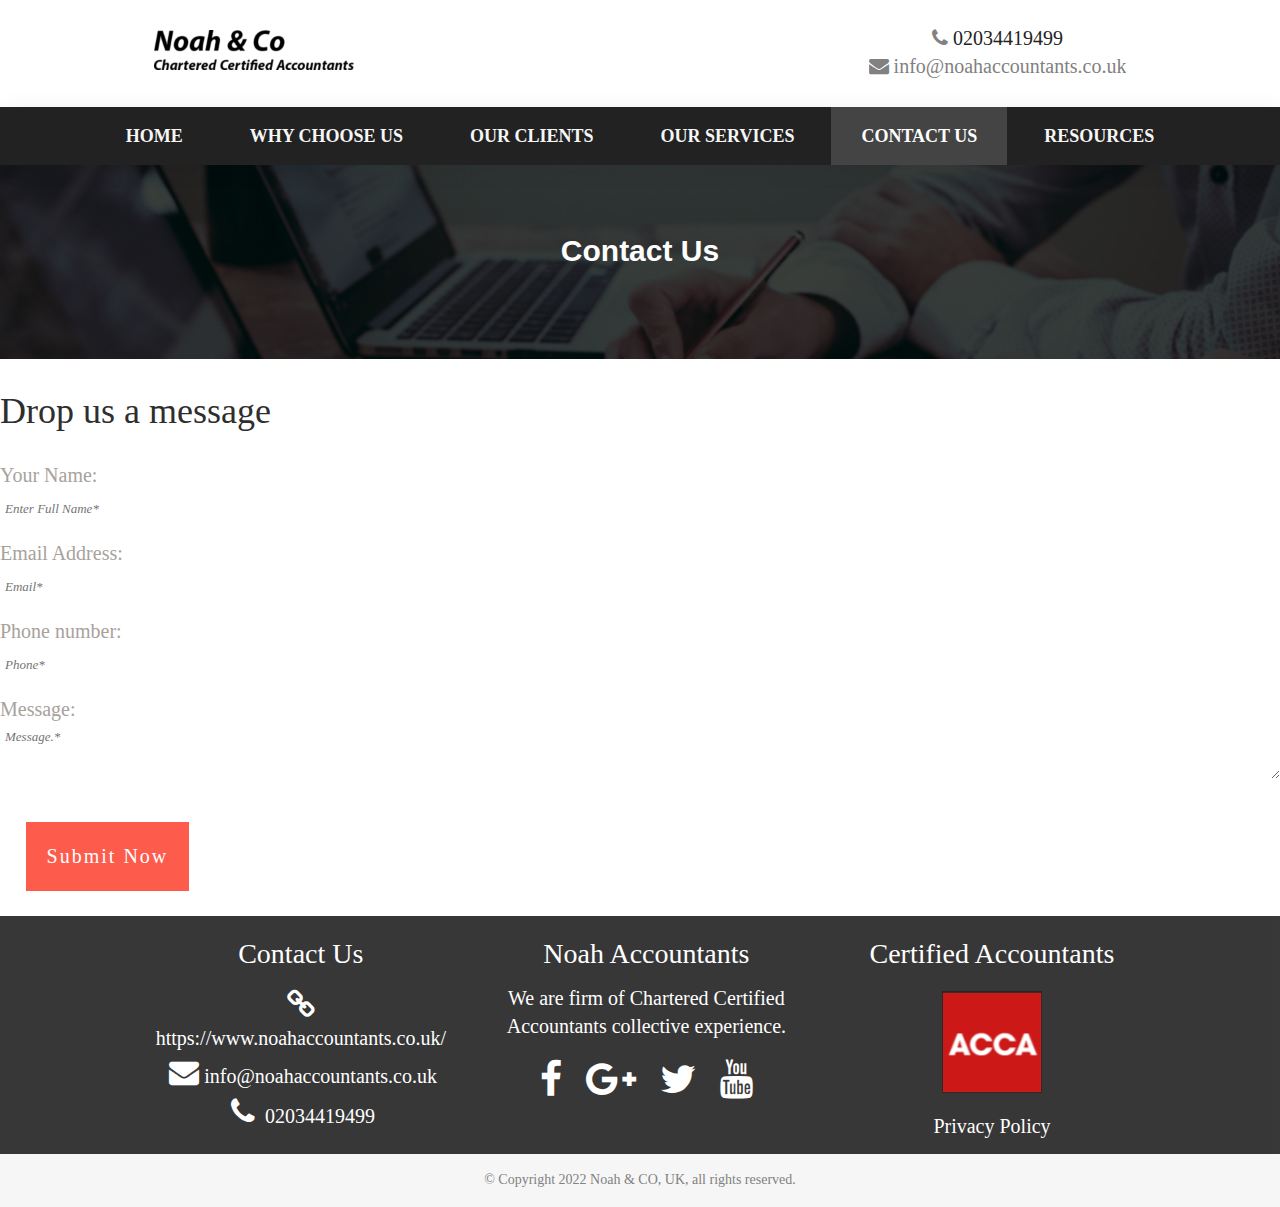
==== contact-us.html @ eddc9705 "Add files via upload" ====
<!DOCTYPE html>
<html>
<head>
    <title>Noah & Co Chartered Certified Accountants</title>
    <meta name="description" content="" />
    <meta name="keywords" content="" />
    <meta charset="UTF-8">
    <meta name="viewport" content="width=device-width, initial-scale=1">
    <link rel="stylesheet" href="https://www.w3schools.com/w3css/4/w3.css">
    <link rel="stylesheet" href="https://www.w3schools.com/lib/w3-theme-black.css">
    <link rel="stylesheet" href="https://cdnjs.cloudflare.com/ajax/libs/font-awesome/4.3.0/css/font-awesome.min.css">
    <meta charset="utf-8">
    <meta http-equiv="X-UA-Compatible" content="IE=edge">
    <meta name="viewport" content="width=device-width, initial-scale=1">
    <link href="css/jquery.bxslider.css" rel="stylesheet" />
    <link href="style.css" rel="stylesheet">
    <link href="css/nav.css" rel="stylesheet">
    <link href="css/font-awesome.min.css" rel="stylesheet" />
    <link rel="shortcut icon" type="image/png" href="/img/fevicon.png" />
    <script src="https://ajax.googleapis.com/ajax/libs/jquery/3.2.1/jquery.min.js"></script>
    <script src="js/makeactivelink.js"></script>
    <!--- Start Navigation -->
    <script src="js/jquery-1.11.2.min.js"></script>
    <script src="js/main.js"></script> <!--- For Navigation -->
    <!--- End Navigation -->
    <link rel="stylesheet" href="https://cdnjs.cloudflare.com/ajax/libs/font-awesome/4.7.0/css/font-awesome.min.css">
    <link rel="stylesheet" href="https://maxcdn.bootstrapcdn.com/bootstrap/4.0.0-beta.3/css/bootstrap.min.css" integrity="sha384-Zug+QiDoJOrZ5t4lssLdxGhVrurbmBWopoEl+M6BdEfwnCJZtKxi1KgxUyJq13dy" crossorigin="anonymous">
</head>
<body>
    <div id="wrapper">
        <!-- start header -->
        <header>
            <div id="callout">
                <p><i class="fa fa-phone"></i> <a href="tel:02034419499">02034419499</a></p>
                <p><i class="fa fa-envelope"></i> info@noahaccountants.co.uk</p>
            </div>
            <div id="logo">
                <a href="/"><img src="img/logo.png" /></a>
            </div>
        </header>
        <!-- end header -->
        <div class="clearfix"></div>
        <!-- start nav -->
        <div class="nav-wrap" id="myHeader">
            <nav class="navigation">
                <div class="nav" nav-menu-style="yoga">
                    <ul class="nav-menu" id="menu">
                        <li><a href="/" > Home </a> </li>
                        <li><a href="why-choose-us"> Why Choose Us</a> </li>
                        <li><a href="our-clients"> Our Clients </a> </li>
                        <li><a href="our-services"> Our Services </a> </li>
                        <li><a href="contact-us" class="active"> Contact Us</a> </li>
                        <li><a href="resources"> Resources</a> </li>
                    </ul>
                </div>
            </nav>
        </div>
        <!-- end nav -->

        <script>
        window.onscroll = function() {myFunction()};

        var header = document.getElementById("myHeader");
        var sticky = header.offsetTop;

        function myFunction() {
        if (window.pageYOffset > sticky) {
            header.classList.add("sticky");
        } else {
            header.classList.remove("sticky");
        }
        }
        </script>
        <!-- Start Banner wrapper #F44336 -->
        <div class="w3-container w3-padding" id="myHeader" >
            <div class="w3-center">
                <h4 class="w3-large-inner-page w3-animate-zoom">Contact Us</h4>  
            </div>
        </div>
        <!-- End Banner Wrapper -->

        <div class="clearfix"> </div>
        <section class="container">
            <form action="https://formspree.io/f/mpzbdpww" method="POST" class="">
                <br>
                <h1>Drop us a message</h1>

                <div class="form-group">
                    <label for="name">Your Name:</label>
                    <input type="text" name="name" class="form-control" id="name" aria-describedby="nameHelp" placeholder="Enter Full Name*" maxlength="100" required>
                </div>
                <div class="form-group">
                    <label for="email">Email Address:</label>
                    <input type="email" name="email"  id="email" class="form-control" placeholder="Email*" maxlength="70" required/>
                </div>
                <div class="form-group">
                    <label for="phone">Phone number:</label>
                    <input type="text" name="phone" id="phone" class="form-control" placeholder="Phone*" minlength="10" maxlength="20" required/>
                </div>
                <!-- <div class="form-group">
                    <label for="message">Message:</label>
                    <textarea class="form-control" name="message" id="message" rows="5"/>
                </div>   -->
                <div class="form-group">
                    <label for="message">Message:</label>
                    <textarea type="text" class="form-control" id="message" name="message" placeholder="Message.*" minlength="5" maxlength="500" required></textarea>
                </div>
                <div class="form-group">
                    <input type="submit" name="submit" class="btn btn-dark" value="Submit Now"/>
                </div>
            </form>
        </section>
        <div class="clearfix"> </div>
        <!-- Start Footer -->
        <footer>
            <div class="one-third left">
                <h3>Contact Us</h3>
                <p class="footercontact">
                    <i class="fa fa-link"></i><a href="/">https://www.noahaccountants.co.uk/</a><br />
                    <i class="fa fa-envelope"></i><a href="mailto:info@noahaccountants.co.uk">info@noahaccountants.co.uk</a><br />
                    <i class="fa fa-phone"></i> <a href="tel:02034419499">02034419499</a>
                </p>
            </div>
            <div class="one-third">
                <h3>Noah Accountants</h3>
                
                <p class="footercontact">
                    We are firm of Chartered Certified Accountants collective experience.
                </p>

                <ul class="social">
                    <li><a href="/contact-us"> <i class="fa fa-facebook"></i> </a></li>
                    <li><a href="/contact-us"> <i class="fa fa-google-plus"></i> </a></li>
                    <li><a href="/contact-us"> <i class="fa fa-twitter"></i> </a></li>
                    <li><a href="/contact-us"> <i class="fa fa-youtube"></i> </a></li>
                    
                </ul>
            </div>
            <div class="one-third">
                <h3>Certified Accountants</h3>
                <p class="footercontact">
                    <img src="img/acca-logo.png" style="width: 100px;" alt="acca"><br>
                    <a href="/privacy-policy">Privacy Policy</a>
                </p>
            </div>
        </footer>
        <!-- End Footer -->
        <div id="copyRightContainer">
            <p class="copyRightText">&copy; Copyright 2022 Noah & CO, UK, all rights reserved.</p>
        </div>
    </div>
</body>
</html>
---- style.css ----
@import url(http://fonts.googleapis.com/css?family=Merienda:400,700); /*--- Nav Font --*/
@import url(http://fonts.googleapis.com/css?family=Quicksand:400,700); /*--- Body Font --*/
@import url(http://fonts.googleapis.com/css?family=Shadows+Into+Light+Two); /*--- Heading Font --*/

* {
margin: 0;
border: 0;
padding: 0;
box-sizing: border-box;
}

body { /*background-color: #fcfaf6;	font-family:'Quicksand', 'sans-sarif'; 	font-size: 18px;*/
background-color: #fff;
font: 20px/28px 'PT Serif';
color: #a8a29c;
animation: none !important;
}

a {
color: #222;
text-decoration: none;
cursor: pointer;
}

h1, h2, h3, h4, h5 { /*font-family: 'shadow Into Light Two', cursive;	text-align: center;	color: #444242;	text-transform: uppercase;	letter-spacing: 1%;	margin:2% 0; */
font: 36px/48px 'PT Serif';
color: #2e2e2e;
display: block;
margin: 0;
padding-bottom: 2%;
}

h2 {
font-size: 32px;
}

h3 {
font-size: 28px;
}

h4 {
font-size: 24px;
}

h5 {
font-size: 20px;
text-align: justify;
}

p {
padding: 0% 2% 2% 2%;
color: #818181;
text-align: justify;
}

img {
text-align: center;
max-width: 100%;
height: auto;
}

#wrapper {
    margin: 0 auto; /*max-width: 1120px;	background-color: #fcfaf6;*/
    background-color: #fff;
    max-width: 100%;
    overflow: auto;
    overflow-x: hidden;

}

header {
    width: 95%;
    margin: 0 auto;
}

#logo {
float: left;
margin: 2.5% 0 0 10%;
max-width: 200px;
}

#callout {
float: right;
margin: 2% 10% 2% 0;
height: auto;
overflow: hidden;
}

#callout h2 {
    text-align: right;
    color: #222;
    padding-bottom: unset;
}

#callout h2 a {
    color: #222;
    text-decoration: none;
}

#callout p {
text-align: center;
padding: 0%;
color: #818181;
}

#banner-wrapper { /*max-width:1120px;*/
max-width: 100%;
margin: 0 auto;
padding: 0 0 3% 0;
}


/*--- Start Navigation Style --*/
/* The sticky class is added to the header with JS when it reaches its scroll position */
.sticky {
  position: fixed;
  z-index:21;
  top: -1%;
  width: 100%
}

nav {
    box-shadow: 3px 4px 24px 0 rgba(0, 0, 0, 0.07);
    margin-top: 2px;
    background: #222;
    font-family: 'Merienda', cursive;
    
}

.nav ul {
width: 100%;
overflow: hidden;
list-style: none;
}

.nav-button:hover {
cursor: pointer;
}

.navigation {
clear: both;
width: 100%;
position: relative;
}

.nav a {
    color: #fff;
    text-transform: uppercase;
    font-family: PT Serif;
    text-decoration: none;
}

body .nav .nav-menu li a {
    display: inline-block;
    padding: 15px 20px;
    color: #f6f6f6;
    font-size: 18px;
    font-weight: 700;
}

.nav.yoga .nav-menu li a.active {
    background-color: #444;
    color: #fff;
}

.nav.yoga .nav-menu li a:hover {
    background-color: #444;
    color: #fff;
}

.nav.yoga .nav-toggled {
width: 100%;
min-height: 36px;
border-radius: 6px;
}

.nav.yoga .nav-toggled-controls {
display: block;
height: 36px;
color: #ea8460;
text-align: left;
position: relative;
}

.nav.yoga .nav-toggled-title {
position: relative;
top: 9px;
left: 15px;
font-size: 16px;
}

.nav.yoga .nav-button {
display: block;
position: absolute;
right: 15px;
top: 8px;
}

.nav.yoga .nav-button span {
display: block;
margin-top: 4px;
height: 2px;
background: #fff;
width: 24px;
}

.nav-toggled-controls {
border-bottom: 0px solid #ea8460;
}

.nav.yoga .nav-toggled ul li a {
    display: block;
    width: 100%;
    background-color: #f6f6f6;
    text-align: left;
    padding: 10px 0px 10px 15px;
    border-bottom: 1px solid #444444;
    text-align: center;
    font-size: 16px;
    -webkit-box-sizing: border-box;
    -moz-box-sizing: border-box;
    box-sizing: border-box;
    color: #000;
}

.nav.yoga .nav-toggled ul li a:active {
    background-color: #f6f6f6;
    color: #000;
    border-top: 1px solid #818181;
}

.nav.yoga .nav-toggled ul li a:hover {
    background: #f6f6f6;
    text-decoration: none;
    color: #818181;
    border-bottom: 1px solid #818181;
}

.nav.yoga .nav-toggled ul li {
position: relative;
}

.toggle-sm:after {
position: absolute;
right: 15px;
top: 10px;
font-size: 18px;
line-height: 25px;
}

.nav .nav-menu {
text-align: center;
overflow: visible;
min-height: 56px;
}

.nav .nav-menu li {
    display: inline-block;
    padding: 0px;
    margin: 0px !important;
    position: relative;
}

.nav-button:hover {
cursor: pointer;
}

.nav .nav-toggled ul {
display: none;
margin: 0px;
padding: 0px;
}

.nav ul {
overflow: visible;
}

body .nav .nav-menu li a {
padding: 15px 30px;
}

#hidden-drew-credit a {
visibility: hidden;
}
/*--- End Navigation Style --*/ /*--- Start Image Slider --*/

.slider { /*max-width:1120px;*/
max-width: 100%;
box-shadow: 1% 2% 5% 0 rgba(0,0,0,0.07);
text-align: center;
}

.sidebar i {
    padding:2%;
}

.slider1 img {
    width: 100%;
    margin:0px 0px 10px 0px;
}

.slider1 a {
    margin: 0 auto;
    text-align: center;
}

.slider .bx-wrapper .bx-controls-direction a {
outline: 0 none;
position: absolute;
text-indent: -9999px;
top: 40%;
height: 71px;
width: 40px;
z-index: -1;
transition: all 0.7s;
}

.slider .bx-wrapper:hover .bx-controls-direction a {
z-index: 5;
}
/*.slider .bx-wrapper .bx-prev{	background: #FCEBB6 url("img/prev.png") no-repeat 8px 13px;	left: 0px;}.slider .bx-wrapper .bx-prev:hover{	background: #FCEBB6 url("img/prev.png") no-repeat 8px 13px;	left: 0px;}.slider .bx-wrapper .bx-next{	background: #FCEBB6 url("img/next.png") no-repeat 10px 12px;	left: 0px;}.slider .bx-wrapper .bx-next:hover{	background: #FCEBB6 url("img/next.png") no-repeat 10px 17px;	left: 0px;}*/

.bx-wrapper .bx-pager.bx-default-pager { /*position: relative;	margin: -50px 0px 10px 0px;	padding: 0;*/
position: absolute;
bottom: -50px;
left: 50%;
z-index: 15;
width: 60%;
padding-left: 0;
margin-left: -30%;
text-align: center;
list-style: none;
}

.bx-wrapper .bx-pager.bx-default-pager a {
    left: 0px;
}
/*--- End Image Slider --*/

.clearfix {
clear: both;
}

.one-third {
width: 25%;
float: left; /*margin: 2% 0 3% 4%;*/
margin: 1%;
text-align: center;
}

.one-third.left {
    margin-left: 11%;
}

.one-third.right {
    margin-right: 10%;
}

.one-third i {
    color: #222;
    font-size: 400%;
}

.one-third img {
    padding: 2% 0 6% 0;
}

.topLinksText {
text-align: center;
}

.left-col {
    width: 54.5%;
    float: left;
    margin: 2% 1% 2% 10%;
    padding: 2%;
    text-align: center;
    background-color: #f6f6f6;
}

.left-col:hover {
    background-color: #f6f6f6;
    transition: all 0.7s;
}

.sidebar {
    width: 23.5%;
    float: left;
    margin: 2% 10% 2% 1%;
    padding: 2%;
    text-align: center;
    background-color: #f6f6f6;
}

.sidebar:hover {
    background-color: #f6f6f6;
    transition: all 0.7s;
}

.sidebar img:hover {
    opacity: 0.7;
}

.left-col-half {
    width: 39%;
    float: left;
    margin: 2% 1% 2% 10%;
    padding: 2%;
    text-align: center;
    background-color: #f6f6f6;
}

.left-col-half:hover {
    background-color: #f6f6f6;
    transition: all 0.7s;
}

.right-col-half {
    width: 39%;
    float: left;
    margin: 2% 10% 2% 1%;
    padding: 2%;
    text-align: center;
    background-color: #f6f6f6;
}

.right-col-half:hover {
    background-color: #f6f6f6;
    transition: all 0.7s;
}

.row {
    margin: 5% 10%;
}

.row h1{
    text-align: center;
}

.row p {
    color: #000;
}

.row ul{
    padding: 0% 0% 2% 5%;
    color: #000;
}

#latestEntry {
padding: 2%;
float: left;
display: inline-table;
}

#latestEntry td.title {
    width: 40%;
    color: #818181;
    vertical-align: top;
    text-align: justify;
}

#latestEntry td label {
    color: #818181;
    vertical-align: top;
    text-align: left;
    float: left;
}

.page-callout {
    width: 90%;
    min-height: 70px;
    margin: 1% auto;
    border: 1px solid #222;
}

.advertise {
    min-height: 70px;
    border: 1px solid #222;
    background-color: #fff;
}

.advertise img {
    padding: 2% 2% 2% 2%; /*max-height: 82px;*/
    max-width: 250px;
}

.callout-text {
float: left;
width: 70%; /*font-size: 22px;	font-weight: bold;*/
}

.button-holder {
float: right;
width: 24%;
padding: 1%;
margin-bottom: 4%;
}
/*.btn {	float: left;	-webkit-border-radius: 8px;	-moz-border-radius: 8px;	border-radius: 8px;	color: #FEFBEF;	font-size: 22px;	background: #EFA831;	padding: 10px 20px 10px 20px;	font-weight: bold;	text-decoration: none;}*/

.btn { /*font-family: 'PT Sans', sans-serif;*/
    font: 20px 'PT Serif'; /*font-weight: 700;*/ /*text-transform: uppercase;*/
    letter-spacing: 2px;
    border: 1px solid #FD5B4C;
    background: #FD5B4C;
    color: #fff;
    padding: 10px 20px 10px 20px;
    line-height: 47px;
    margin: 2%;
    cursor: pointer;
    transition: all .3s ease-in-out;
}
.btn:hover {
    background: none;
    color: #222;
    text-decoration: none;
}

.btnYellow { /*font-family: 'PT Sans', sans-serif;*/
    font: 20px 'PT Serif'; /*font-weight: 700;*/ /*text-transform: uppercase;*/
    letter-spacing: 2px;
    border: 1px solid #ffeb3b;
    background: #ffeb3b;
    color: #000;
    padding: 10px 20px 10px 20px;
    line-height: 47px;
    margin: 2%;
    cursor: pointer;
    transition: all .3s ease-in-out;
}
.btnYellow:hover {
    background: none;
    color: #222;
    text-decoration: none;
}

.btnWithBorder {
    font: 20px 'PT Serif';
    letter-spacing: 2px;
    border: 1px solid #222;
    background: none;
    color: #222;
    padding: 10px 20px 10px 20px;
    line-height: 47px;
    margin: 2%;
    cursor: pointer;
    transition: all .3s ease-in-out;
}

.btnWithBorder:hover {
    background: #222;
    color: #fff;
    text-decoration: none;
}

.btn.active.focus, .btn.active:focus, .btn.focus, .btn.focus:active, .btn:active:focus, .btn:focus {
outline: thin dotted;
outline: 5px auto -webkit-focus-ring-color;
outline-offset: -2px;
}
/*-- Start footer --*/

footer {
background: #222;
opacity: 0.9;
width: 100%;
padding: 1px 0;
color: #fff;
overflow: auto;
}

footer h3 {
    text-decoration: none;
    color: #fff;
}

footer p {
    color: #fff;
    padding: 0;
}

.footercontact {
    text-align: center;
    color: #fff;
    text-decoration: none;
}

.footercontact a {
    color: #fff;
    text-decoration: none;
}
.footercontact i {
    color: #fff;
    text-decoration: none;
    font-size: 150%;
    padding: 1.5%;
}

.social {
list-style-type: none;
margin: 3% 0;
padding: 0;
}

.social li {
    display: inline;
}

.social i {
    color: #fff;
    font-size: 195%;
    padding: 3%;
}

.social i:hover {
    color: #444;
}

.google-maps {
position: relative;
padding-bottom: 75%;
height: 0;
overflow: hidden;
}

.google-maps iframe {
    position: absolute;
    top: 0;
    left: 0;
    width: 100% !important;
    height: 90% !important;
}

#copyRightContainer {
    background-color: #f6f6f6;
    font-size: 14px;
}

.copyRightText {
padding: 1%;
color: #818181;
text-align: center;
}
/*-- End footer --*/ /*-- Start Media Queries --*/

.form-control {
    box-shadow: none;
    font-size: 13px;
    font-style: italic;
    border-radius: 0;
    min-height: 40px;
    width: 100%;
    margin-bottom: 10px;
    padding-left:5px;
}

/*Inner pages*/
.innerpagetitle-wrap {
    width: 100%;
    background-color: #f6f6f6;
    min-height: 100px;
    padding:2%;
}

.innerpagetitle-wrap h2 {
    color: #2e2e2e;
    font-size: 36px;
    margin-left: 10%;
    float:left;
}

.innerpagetitle-wrap p {
    color: #2e2e2e;
    font-size: 18px;
    margin-right: 15%;
    text-align: right;
}

/* The alert message box */
.alert {
    padding: 20px;
    background-color: #444; 
    color: white;
    margin-bottom: 15px;
}

.success {
    padding: 20px;
    background-color: #4CAF50; 
    color: white;
    margin-bottom: 15px;
}
/* The close button */
.closebtn {
    margin-left: 15px;
    color: white;
    font-weight: bold;
    float: right;
    font-size: 22px;
    line-height: 20px;
    cursor: pointer;
    transition: 0.3s;
}

/* When moving the mouse over the close button */
.closebtn:hover {
    color: black;
}

@media screen and (max-width: 740px) {
#wrapper {
margin-top: -1%;
}

#logo {
    float: none;
    margin: 0 auto;
    max-width: 200px;
}

#callout {
    width: 100%;
    margin: 3% 0 2% 0;
}

#callout p {
    display: block;
}

.slider .bx-wrapper .bx-controls {
    display: none;
}

.one-third {
    width: 100%;
    margin: 2%;
}

.one-third i {
    font-size: 300%;
}

.one-third.left {
    width: 100%;
    margin: 2%;
}
.one-third.right {
    width: 100%;
    margin: 2%;
}

h1 {
    font-size: 125%;
    letter-spacing: 1px;
    line-height: 125%;
}

h2.welcome {
    font-size: 120%;
}

.left-col {
    width: 100%; 
    margin: 0 auto;
}

.left-col-half {
    width: 100%;
    margin: 0 auto;
    margin-right: 10%;
    padding: 2%;
    text-align: center;
    background-color: #f6f6f6;
}

.left-col-half:hover {
    background-color: #f6f6f6;
    transition: all 0.7s;
}

.right-col-half {
    width: 100%;
    float: left;
    margin: 0 auto;
    padding: 2%;
    text-align: center;
    background-color: #f6f6f6;
}

.right-col-half:hover {
    background-color: #f6f6f6;
    transition: all 0.7s;
}

.sidebar {
    width: 100%; /*margin: 2% 4% 2% 0;*/ /*margin: 0;*/
    margin: 0 auto;
}

img {
    width: 100%;
}

.sidebar img {
    opacity: 0.9;
}

.page-callout {
    width: 90%;
    min-height: 160px;
}

.callout-text {
    width: 95%;
}

.button-holder {
    width: 80%;
    padding: 1%;
}

.social i {
    font-size: 175%;
}
.footercontact i {
	font-size: 175%;
}
.footercontact {
	width: 95%;
}
.innerpagetitle-wrap p {
    clear: both;
}
.innerpagetitle-wrap h2 {
    margin-left: 2%;
}
.innerpagetitle-wrap p {
    margin-right: 0%;
}
.nav{
    margin-top: 10px;
}

.row ul {
    padding: 0% 0% 2% 5%;
    color: #000;
}

#copyRightContainer {
    background-color: #f6f6f6;
    font-size: 14px;
}

.w3-large {font-size: 30px !important; font-weight: 600; color: #fff; line-height: 1.4em; font-family: "Montserrat", Sans-serif; margin-top: 5%;}
.w3-large-inner-page {font-size: 30px !important; font-weight: 600; color: #fff; line-height: 1.4em; font-family: "Montserrat", Sans-serif; margin: 5%;}
.w3-small {font-size: 16px !important; font-weight: 300; color: #fff; line-height: 2em; font-family: "Lato", Sans-serif;}

}
/*-- End Media Queries --*/

/* Sample colors to use
Red sample color #F44336 
Yellow sample color #ffeb3b 
Green sample color #4CAF50
Blue sample color #2196F3 
Amber sample color #ff9800 
*/

.w3-animate-zoom {animation:animatezoom 1s; }@keyframes animatezoom{from{transform:scale(0)} to{transform:scale(1)}}
.w3-animate-bottom {animation:animatezoom 1s;}@keyframes animatezoom{from{transform:scale(0)} to{transform:scale(1)}}
.w3-center {max-width: 1140px; margin: 0 auto;}
.w3-large {font-size: 45px !important; font-weight: 600; color: #fff; line-height: 1.4em; font-family: "Montserrat", Sans-serif; margin-top: 5%;}
.w3-large-inner-page {font-size: 30px !important; font-weight: 600; color: #fff; line-height: 1.4em; font-family: "Montserrat", Sans-serif; margin: 5%;}
.w3-small {font-size: 16px !important; font-weight: 300; color: #fff; line-height: 2em; font-family: "Lato", Sans-serif;}
.w3-container {background-image: url(img/sliderimages/banner1.png); background-size:cover; background-color: #000; opacity: 1; transition: background 0.3s, border-radius 0.3s, opacity 0.3s;}
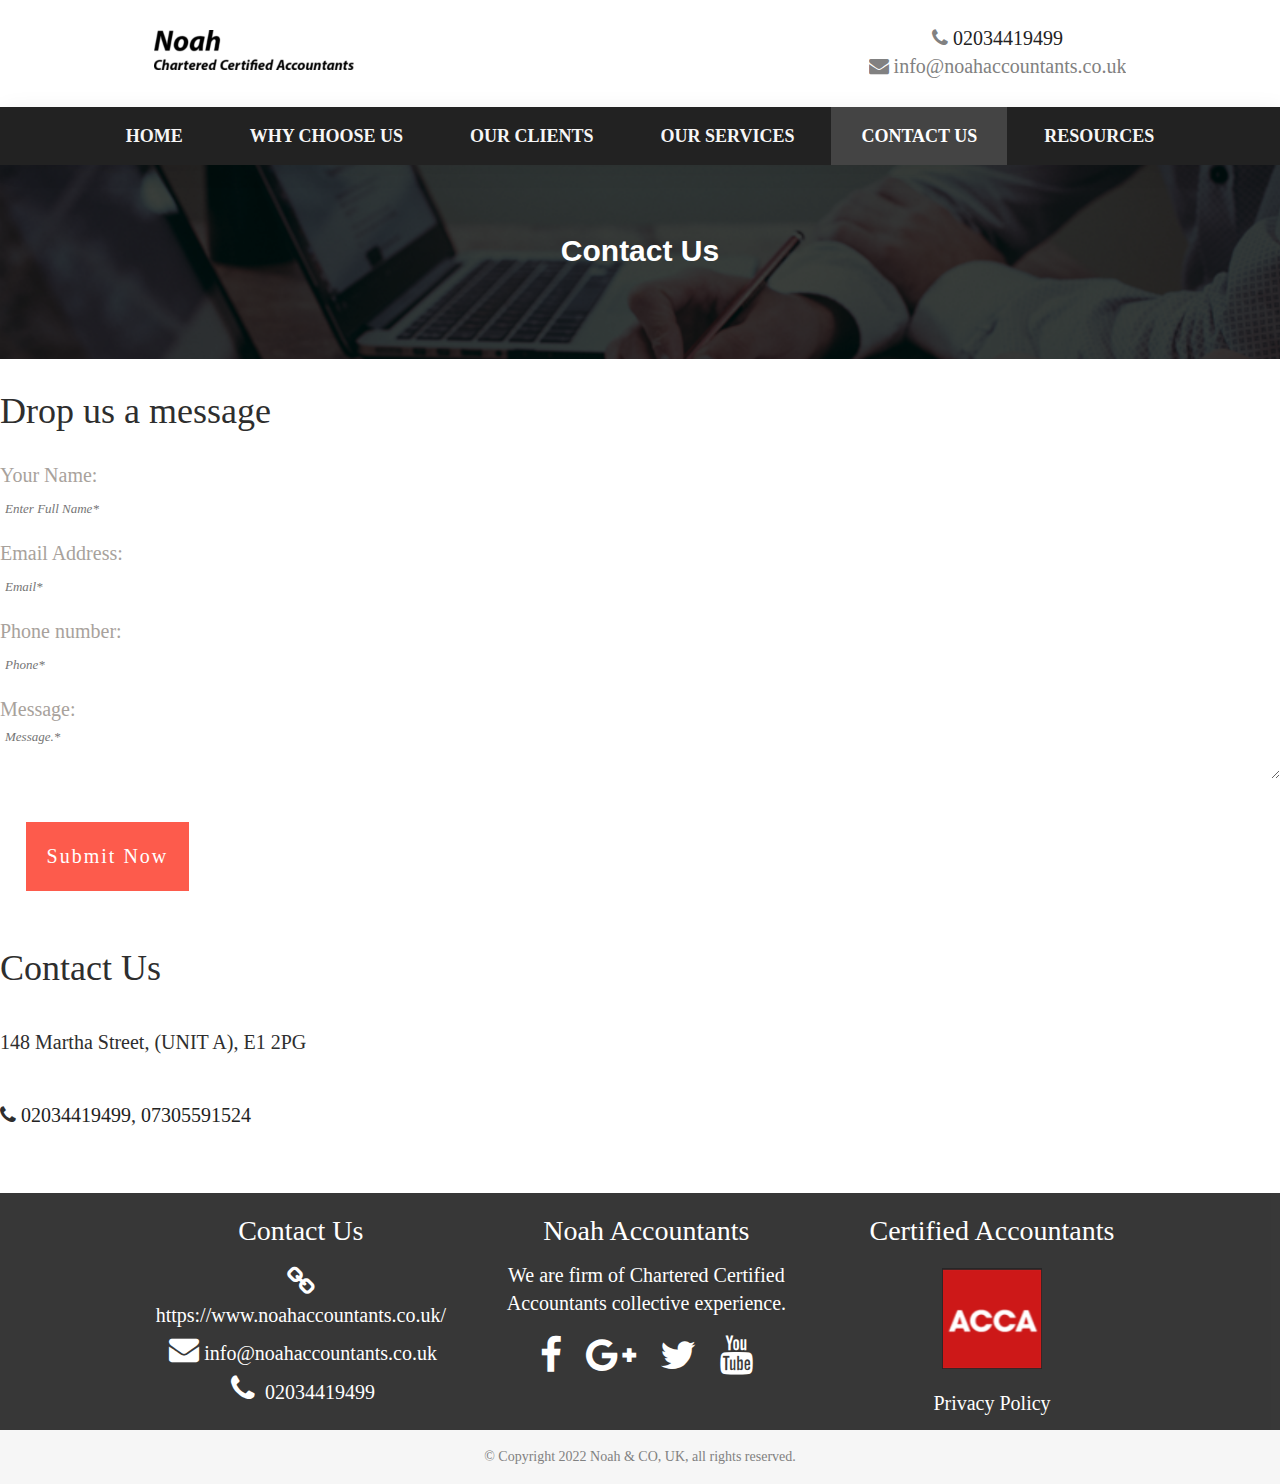
==== commit 9a87a6d7: "Update contact-us.html" ====
--- a/contact-us.html
+++ b/contact-us.html
@@ -84,7 +84,6 @@
             <form action="https://formspree.io/f/mpzbdpww" method="POST" class="">
                 <br>
                 <h1>Drop us a message</h1>
-
                 <div class="form-group">
                     <label for="name">Your Name:</label>
                     <input type="text" name="name" class="form-control" id="name" aria-describedby="nameHelp" placeholder="Enter Full Name*" maxlength="100" required>
@@ -97,10 +96,6 @@
                     <label for="phone">Phone number:</label>
                     <input type="text" name="phone" id="phone" class="form-control" placeholder="Phone*" minlength="10" maxlength="20" required/>
                 </div>
-                <!-- <div class="form-group">
-                    <label for="message">Message:</label>
-                    <textarea class="form-control" name="message" id="message" rows="5"/>
-                </div>   -->
                 <div class="form-group">
                     <label for="message">Message:</label>
                     <textarea type="text" class="form-control" id="message" name="message" placeholder="Message.*" minlength="5" maxlength="500" required></textarea>
@@ -109,6 +104,13 @@
                     <input type="submit" name="submit" class="btn btn-dark" value="Submit Now"/>
                 </div>
             </form>
+            <div>
+                <br>
+                <h1>Contact Us</h1>
+                <h5>148 Martha Street, (UNIT A), E1 2PG</h5>
+                <h5><i class="fa fa-phone"></i> <a href="tel:02034419499">02034419499</a>, <a href="tel:07305591524">07305591524</a></h5>
+                <br>
+            </div>
         </section>
         <div class="clearfix"> </div>
         <!-- Start Footer -->
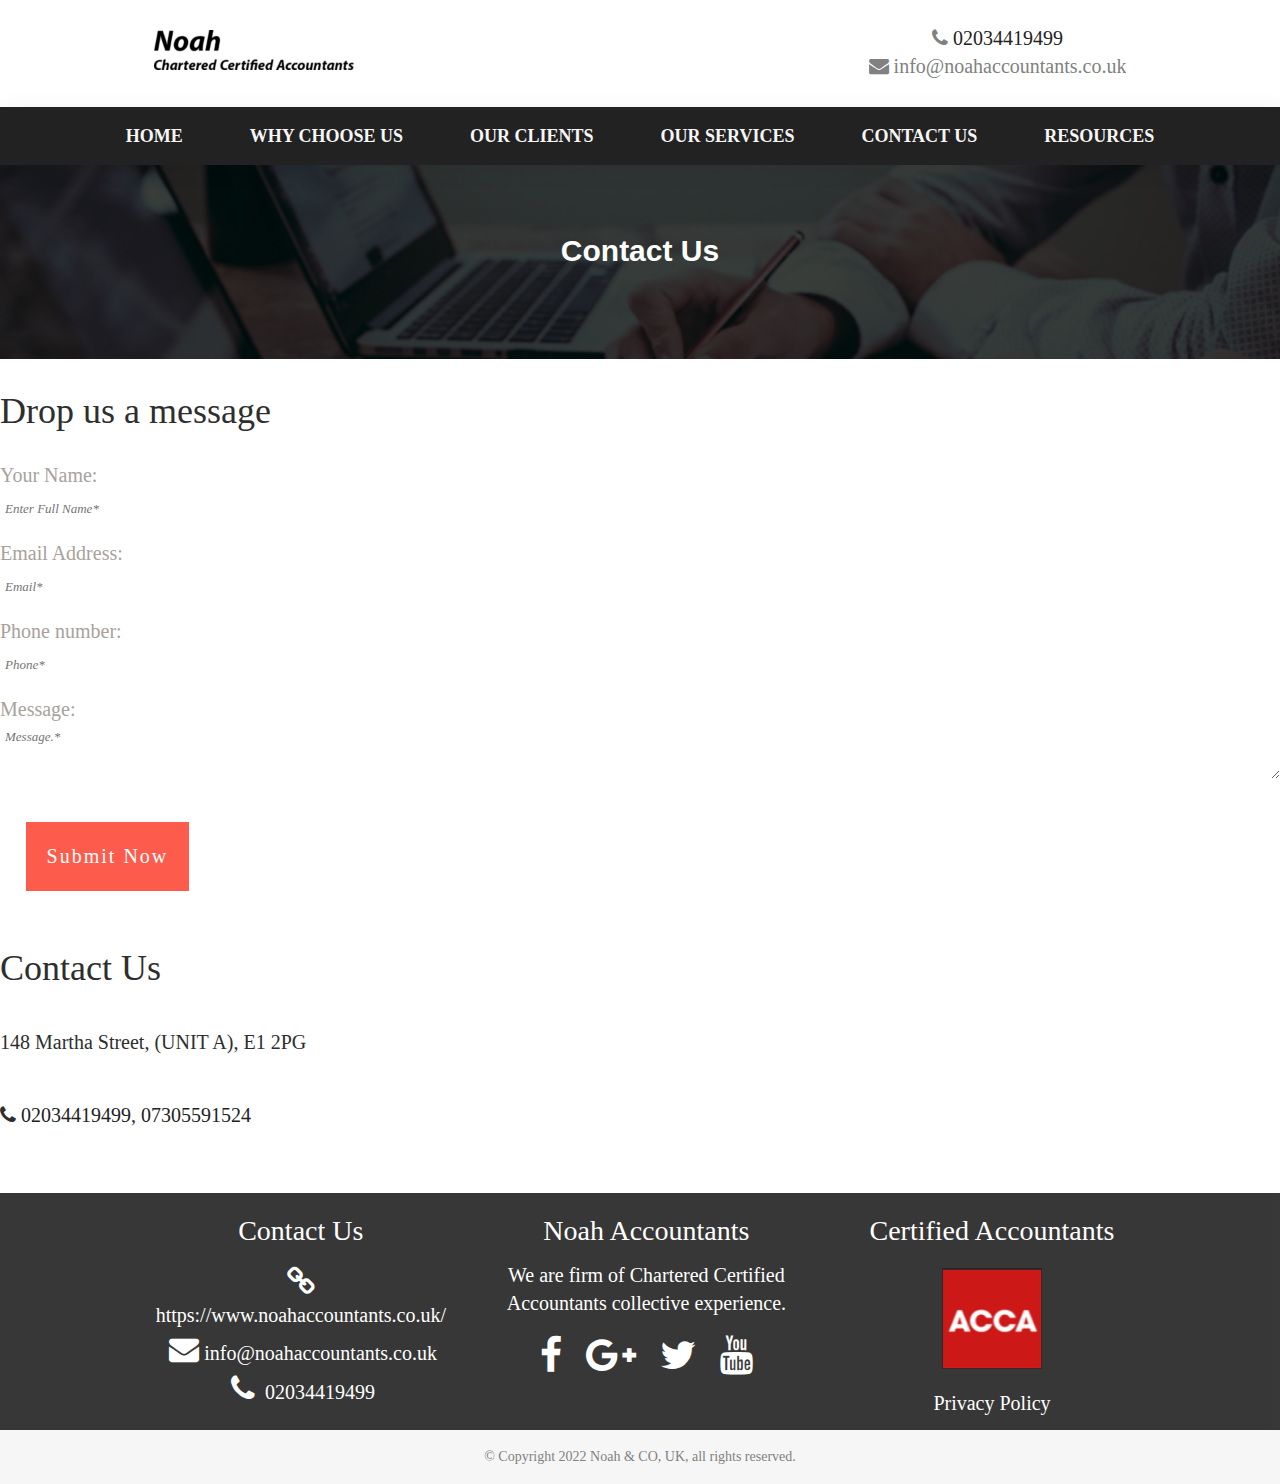
==== commit 381ac484: "Update contact-us.html" ====
--- a/contact-us.html
+++ b/contact-us.html
@@ -49,7 +49,7 @@
                         <li><a href="why-choose-us"> Why Choose Us</a> </li>
                         <li><a href="our-clients"> Our Clients </a> </li>
                         <li><a href="our-services"> Our Services </a> </li>
-                        <li><a href="contact-us" class="active"> Contact Us</a> </li>
+                        <li><a href="contact-us"> Contact Us</a> </li>
                         <li><a href="resources"> Resources</a> </li>
                     </ul>
                 </div>
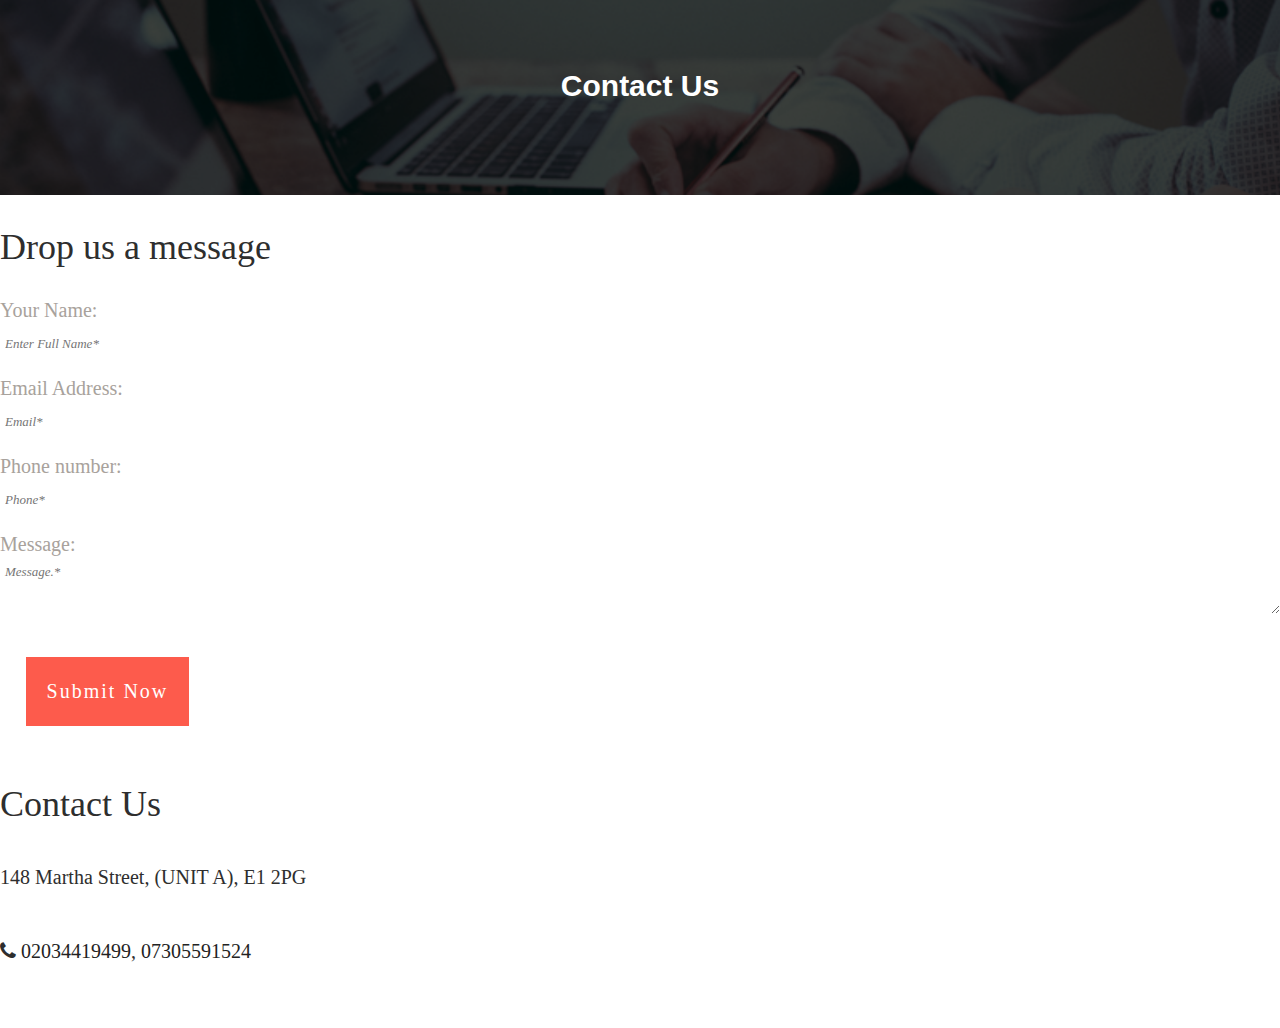
==== commit f87d819e: "Update contact-us.html" ====
--- a/contact-us.html
+++ b/contact-us.html
@@ -2,6 +2,7 @@
 <html>
 <head>
     <title>Noah & Co Chartered Certified Accountants</title>
+    <script src="//www.w3schools.com/lib/w3data.js"></script>
     <meta name="description" content="" />
     <meta name="keywords" content="" />
     <meta charset="UTF-8">
@@ -28,49 +29,8 @@
 </head>
 <body>
     <div id="wrapper">
-        <!-- start header -->
-        <header>
-            <div id="callout">
-                <p><i class="fa fa-phone"></i> <a href="tel:02034419499">02034419499</a></p>
-                <p><i class="fa fa-envelope"></i> info@noahaccountants.co.uk</p>
-            </div>
-            <div id="logo">
-                <a href="/"><img src="img/logo.png" /></a>
-            </div>
-        </header>
-        <!-- end header -->
-        <div class="clearfix"></div>
-        <!-- start nav -->
-        <div class="nav-wrap" id="myHeader">
-            <nav class="navigation">
-                <div class="nav" nav-menu-style="yoga">
-                    <ul class="nav-menu" id="menu">
-                        <li><a href="/" > Home </a> </li>
-                        <li><a href="why-choose-us"> Why Choose Us</a> </li>
-                        <li><a href="our-clients"> Our Clients </a> </li>
-                        <li><a href="our-services"> Our Services </a> </li>
-                        <li><a href="contact-us"> Contact Us</a> </li>
-                        <li><a href="resources"> Resources</a> </li>
-                    </ul>
-                </div>
-            </nav>
-        </div>
-        <!-- end nav -->
-
-        <script>
-        window.onscroll = function() {myFunction()};
-
-        var header = document.getElementById("myHeader");
-        var sticky = header.offsetTop;
-
-        function myFunction() {
-        if (window.pageYOffset > sticky) {
-            header.classList.add("sticky");
-        } else {
-            header.classList.remove("sticky");
-        }
-        }
-        </script>
+        <div w3-include-html="includes/header.html"></div>
+        
         <!-- Start Banner wrapper #F44336 -->
         <div class="w3-container w3-padding" id="myHeader" >
             <div class="w3-center">
@@ -112,45 +72,9 @@
                 <br>
             </div>
         </section>
-        <div class="clearfix"> </div>
-        <!-- Start Footer -->
-        <footer>
-            <div class="one-third left">
-                <h3>Contact Us</h3>
-                <p class="footercontact">
-                    <i class="fa fa-link"></i><a href="/">https://www.noahaccountants.co.uk/</a><br />
-                    <i class="fa fa-envelope"></i><a href="mailto:info@noahaccountants.co.uk">info@noahaccountants.co.uk</a><br />
-                    <i class="fa fa-phone"></i> <a href="tel:02034419499">02034419499</a>
-                </p>
-            </div>
-            <div class="one-third">
-                <h3>Noah Accountants</h3>
-                
-                <p class="footercontact">
-                    We are firm of Chartered Certified Accountants collective experience.
-                </p>
-
-                <ul class="social">
-                    <li><a href="/contact-us"> <i class="fa fa-facebook"></i> </a></li>
-                    <li><a href="/contact-us"> <i class="fa fa-google-plus"></i> </a></li>
-                    <li><a href="/contact-us"> <i class="fa fa-twitter"></i> </a></li>
-                    <li><a href="/contact-us"> <i class="fa fa-youtube"></i> </a></li>
-                    
-                </ul>
-            </div>
-            <div class="one-third">
-                <h3>Certified Accountants</h3>
-                <p class="footercontact">
-                    <img src="img/acca-logo.png" style="width: 100px;" alt="acca"><br>
-                    <a href="/privacy-policy">Privacy Policy</a>
-                </p>
-            </div>
-        </footer>
-        <!-- End Footer -->
-        <div id="copyRightContainer">
-            <p class="copyRightText">&copy; Copyright 2022 Noah & CO, UK, all rights reserved.</p>
-        </div>
+        <div w3-include-html="includes/footer.html"></div>
     </div>
+    <script>w3IncludeHTML();</script>
 </body>
 </html>
 
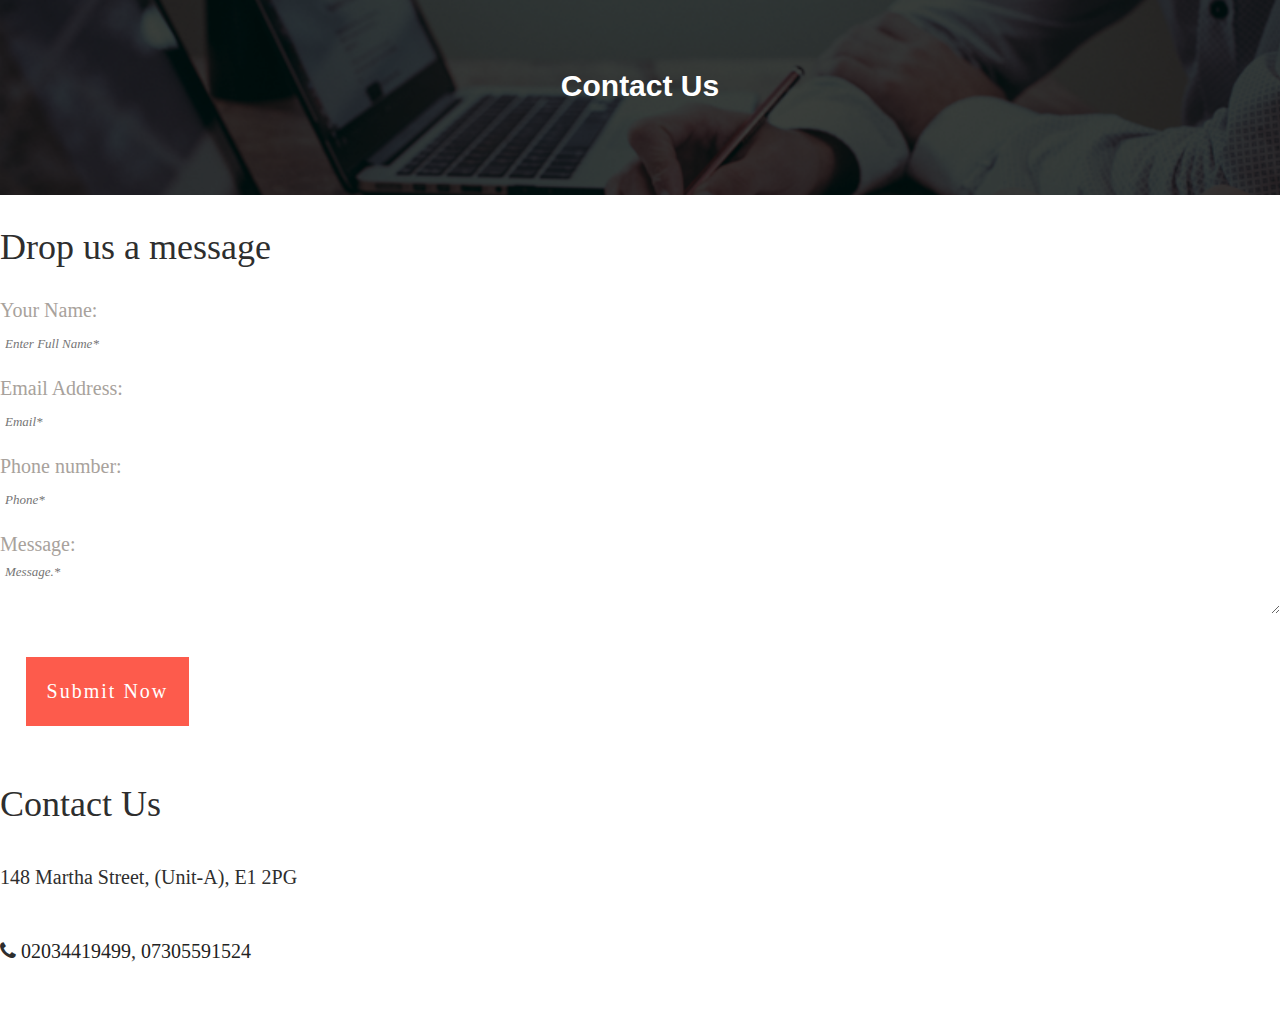
==== commit de679c52: "Update contact-us.html" ====
--- a/contact-us.html
+++ b/contact-us.html
@@ -1,7 +1,7 @@
 <!DOCTYPE html>
 <html>
 <head>
-    <title>Noah & Co Chartered Certified Accountants</title>
+    <title>Noah Chartered Certified Accountants</title>
     <script src="//www.w3schools.com/lib/w3data.js"></script>
     <meta name="description" content="" />
     <meta name="keywords" content="" />
@@ -67,7 +67,7 @@
             <div>
                 <br>
                 <h1>Contact Us</h1>
-                <h5>148 Martha Street, (UNIT A), E1 2PG</h5>
+                <h5>148 Martha Street, (Unit-A), E1 2PG</h5>
                 <h5><i class="fa fa-phone"></i> <a href="tel:02034419499">02034419499</a>, <a href="tel:07305591524">07305591524</a></h5>
                 <br>
             </div>
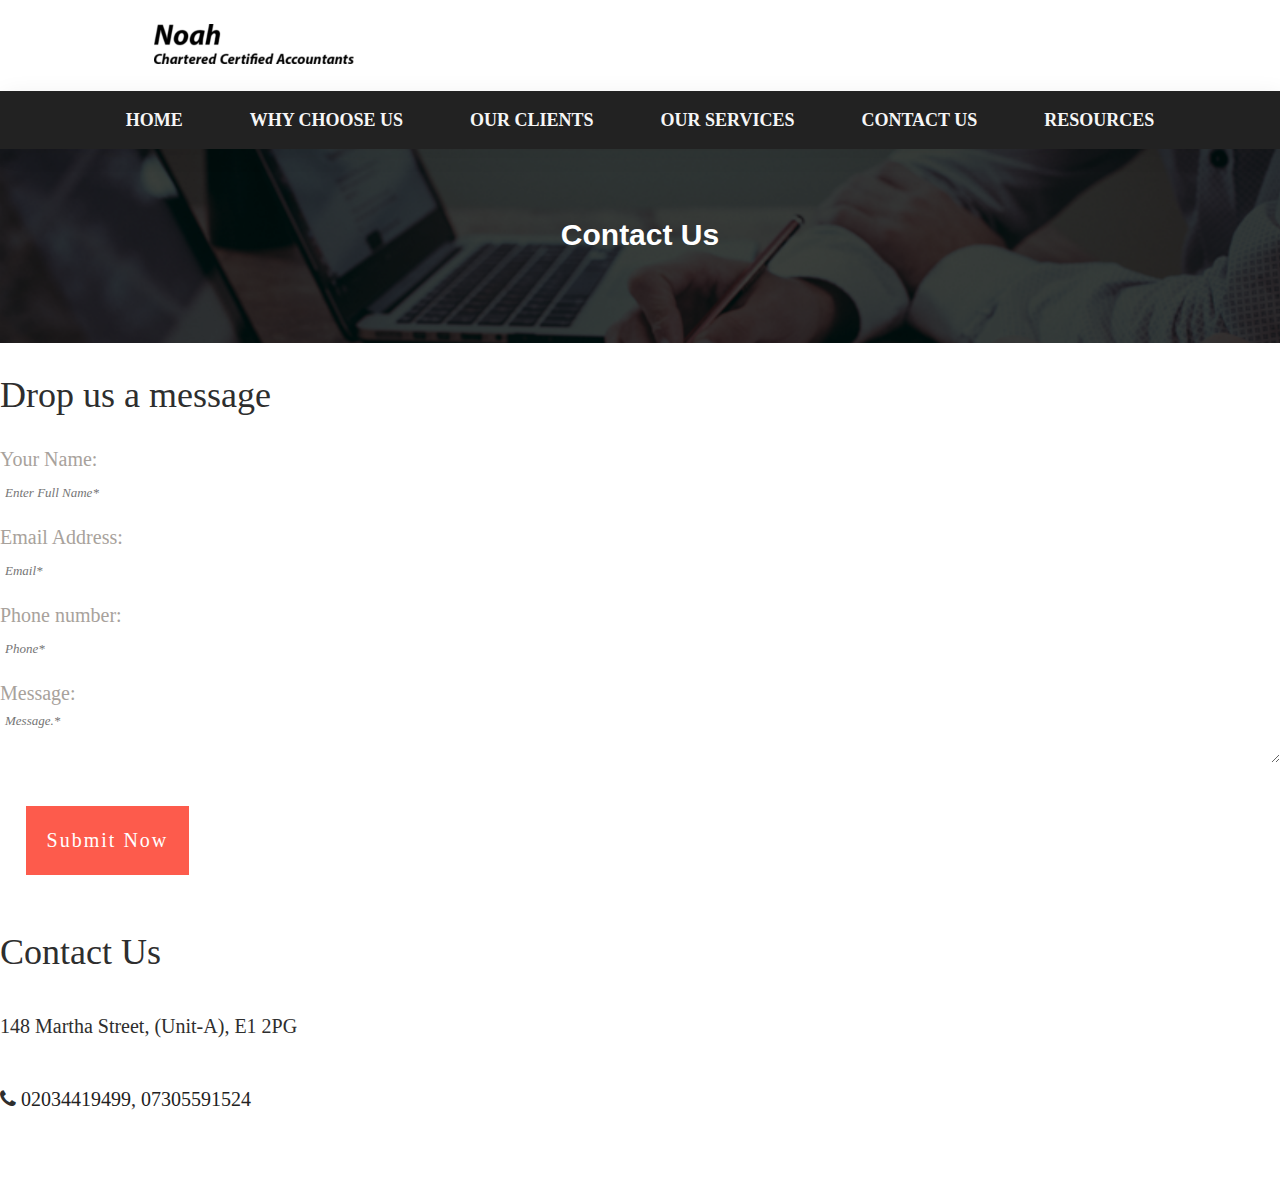
==== commit 04ae1d4f: "Update contact-us.html" ====
--- a/contact-us.html
+++ b/contact-us.html
@@ -10,7 +10,6 @@
     <link rel="stylesheet" href="https://www.w3schools.com/w3css/4/w3.css">
     <link rel="stylesheet" href="https://www.w3schools.com/lib/w3-theme-black.css">
     <link rel="stylesheet" href="https://cdnjs.cloudflare.com/ajax/libs/font-awesome/4.3.0/css/font-awesome.min.css">
-    <meta charset="utf-8">
     <meta http-equiv="X-UA-Compatible" content="IE=edge">
     <meta name="viewport" content="width=device-width, initial-scale=1">
     <link href="css/jquery.bxslider.css" rel="stylesheet" />
@@ -29,7 +28,43 @@
 </head>
 <body>
     <div id="wrapper">
-        <div w3-include-html="includes/header.html"></div>
+        <!-- start header -->
+        <header>
+            <div id="logo">
+                <a href="/"><img src="img/logo.png" /></a>
+            </div>
+        </header>
+        <!-- end header -->
+        <div class="clearfix"></div>
+        <!-- start nav -->
+        <div class="nav-wrap" id="myHeader">
+            <nav class="navigation">
+                <div class="nav" nav-menu-style="yoga" style="width: 100%">
+                    <ul class="nav-menu" id="menu">
+                        <li><a href="/"> Home </a> </li>
+                        <li><a href="/why-choose-us"> Why Choose Us</a> </li>
+                        <li><a href="/our-clients"> Our Clients </a> </li>
+                        <li><a href="/our-services"> Our Services </a> </li>
+                        <li><a href="/contact-us"> Contact Us</a> </li>
+                        <li><a href="/resources"> Resources</a> </li>
+                    </ul>
+                </div>
+            </nav>
+        </div>
+        <!-- end nav -->
+        
+        <script>
+        window.onscroll = function() {myFunction()};
+        var header = document.getElementById("myHeader");
+        var sticky = header.offsetTop;
+        function myFunction() {
+        if (window.pageYOffset > sticky) {
+            header.classList.add("sticky");
+        } else {
+            header.classList.remove("sticky");
+        }
+        }
+        </script>
         
         <!-- Start Banner wrapper #F44336 -->
         <div class="w3-container w3-padding" id="myHeader" >
--- a/style.css
+++ b/style.css
@@ -75,7 +75,7 @@
 
 #logo {
 float: left;
-margin: 2.5% 0 0 10%;
+margin: 2% 0 2% 10%;
 max-width: 200px;
 }
 
@@ -156,6 +156,7 @@
     color: #f6f6f6;
     font-size: 18px;
     font-weight: 700;
+    text-decoration: none !important;
 }
 
 .nav.yoga .nav-menu li a.active {
@@ -252,6 +253,7 @@
 text-align: center;
 overflow: visible;
 min-height: 56px;
+margin-bottom: 0;
 }
 
 .nav .nav-menu li {
@@ -571,6 +573,7 @@
 footer h3 {
     text-decoration: none;
     color: #fff;
+    font-size: 18px;
 }
 
 footer p {
@@ -591,13 +594,13 @@
 .footercontact i {
     color: #fff;
     text-decoration: none;
-    font-size: 150%;
+    font-size: 120%;
     padding: 1.5%;
 }
 
 .social {
 list-style-type: none;
-margin: 3% 0;
+margin: 0;
 padding: 0;
 }
 
@@ -607,8 +610,8 @@
 
 .social i {
     color: #fff;
-    font-size: 195%;
-    padding: 3%;
+    font-size: 120%;
+    padding: 1%;
 }
 
 .social i:hover {
@@ -713,7 +716,7 @@
 
 #logo {
     float: none;
-    margin: 0 auto;
+    margin: 5% auto;
     max-width: 200px;
 }
 
@@ -819,10 +822,10 @@
 }
 
 .social i {
-    font-size: 175%;
+    font-size: 120%;
 }
 .footercontact i {
-	font-size: 175%;
+	font-size: 120%;
 }
 .footercontact {
 	width: 95%;
